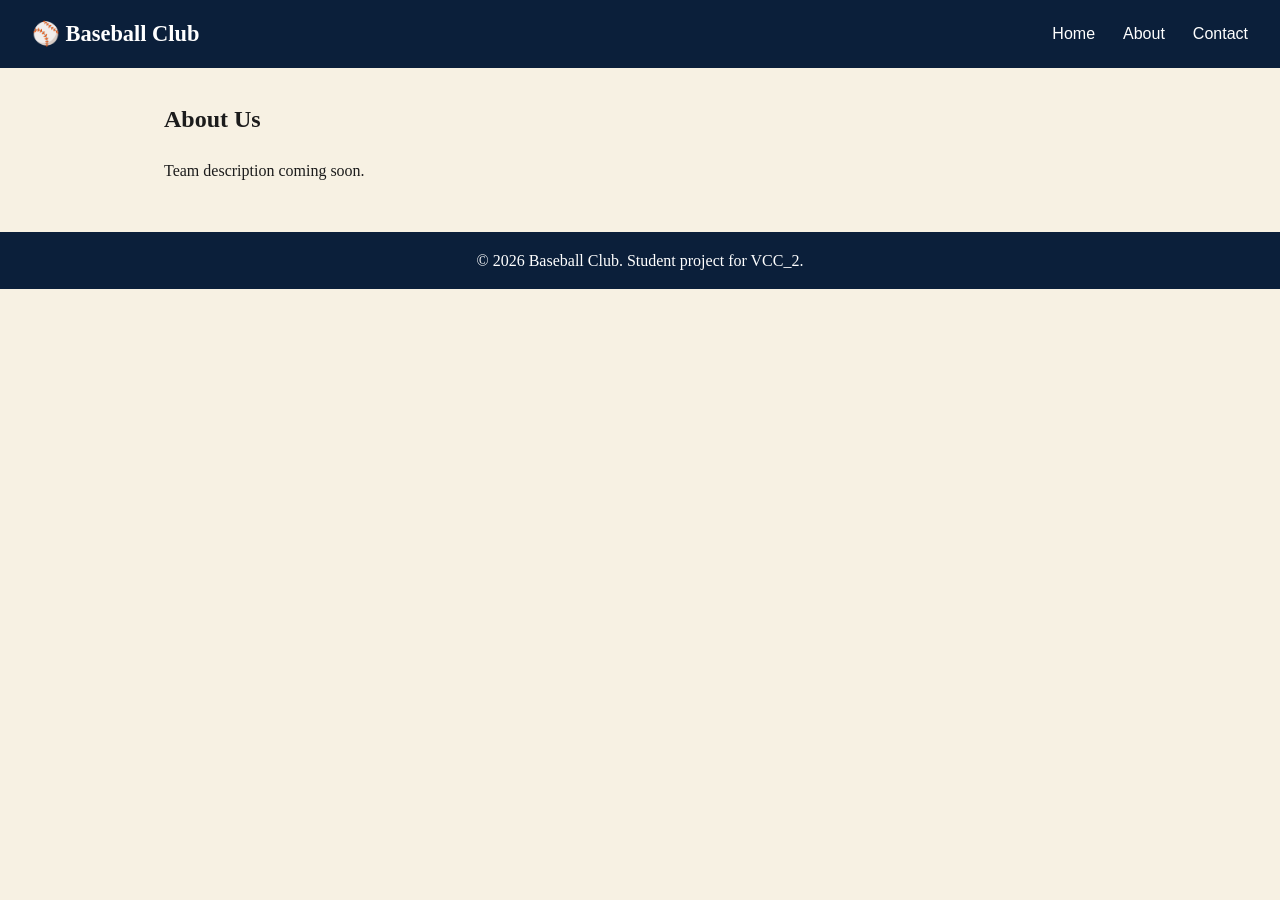
==== about.html @ e8f3b11d "Modified initial files" ====
<!DOCTYPE html>
<html lang="en">
<head>
  <meta charset="UTF-8">
  <meta name="viewport" content="width=device-width, initial-scale=1.0">
  <title>About | Baseball Club</title>
  <link rel="stylesheet" href="css/app.css">
</head>
<body>
  <header>
    <h1>⚾ Baseball Club</h1>
    <nav>
      <a href="index.html">Home</a>
      <a href="about.html">About</a>
      <a href="contact.html">Contact</a>
    </nav>
  </header>
  <main>
    <h2>About Us</h2>
    <p>Team description coming soon.</p>
  </main>
  <footer>&copy; <span id="year"></span> Baseball Club. Student project for VCC_2.</footer>
  <script src="js/app.js"></script>
</body>
</html>
---- css/app.css ----
:root{--navy:#0b1f3a;--red:#c8102e;--cream:#f7f1e3;--ink:#1c1c1c}
*{box-sizing:border-box}
body{margin:0;font-family:Georgia,serif;background:var(--cream);color:var(--ink);line-height:1.6}
header{background:var(--navy);color:#fff;display:flex;justify-content:space-between;align-items:center;padding:1rem 2rem}
header h1{margin:0;font-size:1.4rem}
nav a{color:#fff;text-decoration:none;margin-left:1.5rem;font-family:Arial,sans-serif}
nav a:hover{color:#ffd166}
.hero{background:var(--navy);color:#fff;text-align:center;padding:4rem 2rem;border-bottom:6px solid var(--red)}
.hero h2{font-size:2.4rem;margin:0 0 .5rem}
main{max-width:1000px;margin:2rem auto;padding:0 1.5rem}
.cards{display:grid;grid-template-columns:repeat(3,1fr);gap:1.5rem}
.card{background:#fff;border-top:4px solid var(--red);padding:1.25rem;box-shadow:0 2px 6px rgba(0,0,0,.15)}
.btn{display:inline-block;background:var(--red);color:#fff;padding:.7rem 1.4rem;text-decoration:none;font-family:Arial,sans-serif;border:0;cursor:pointer;border-radius:4px}
form{max-width:480px}
label{display:block;margin-top:1rem;font-weight:bold}
input,textarea{width:100%;padding:.6rem;border:1px solid #999;border-radius:4px;font:inherit}
.msg{margin-top:1rem;color:#0a7d33;font-weight:bold}
footer{background:var(--navy);color:#fff;text-align:center;padding:1rem;margin-top:3rem}
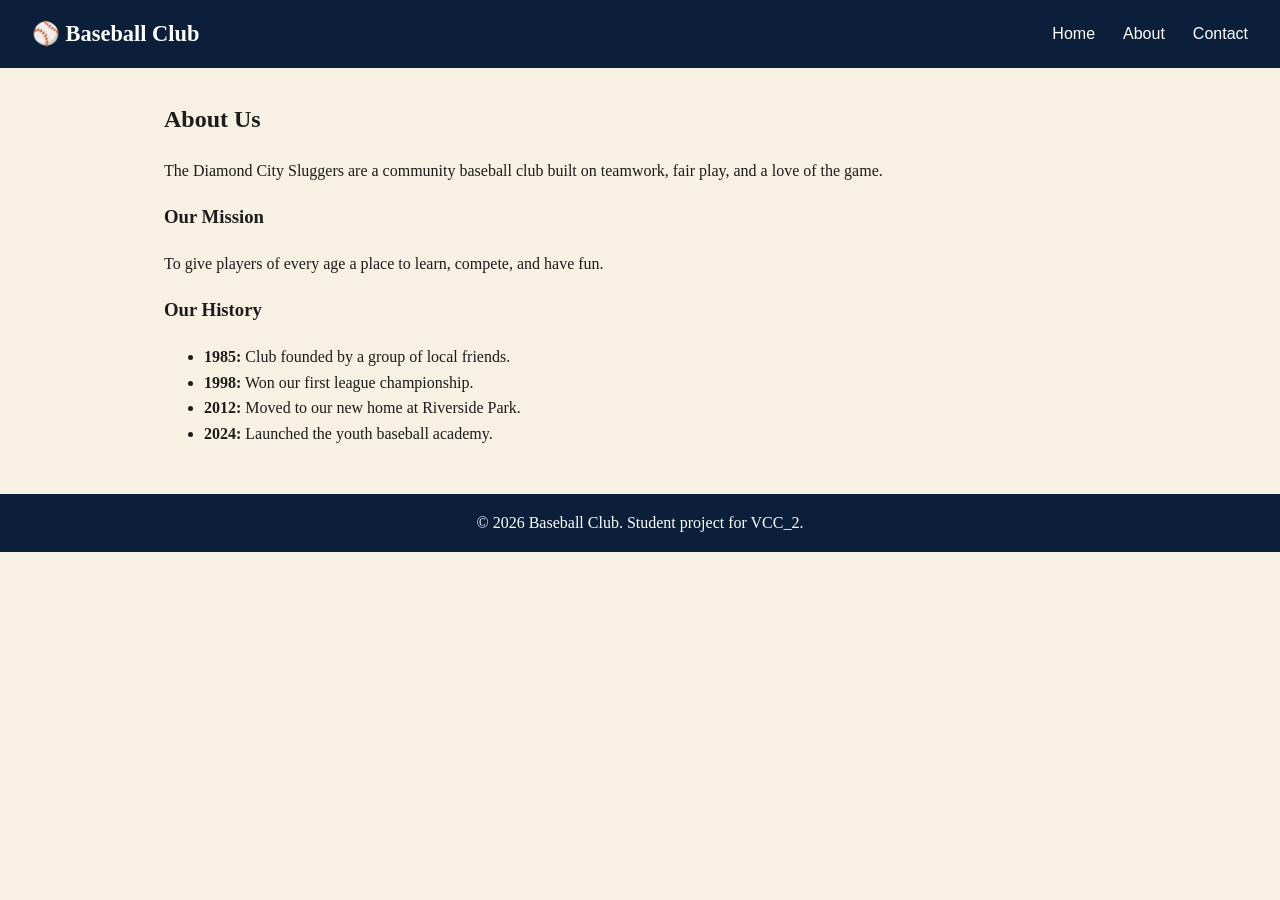
==== commit 289e10a0: "Add team description and history to About page Replaces the placeholder with real content." ====
--- a/about.html
+++ b/about.html
@@ -17,7 +17,16 @@
   </header>
   <main>
     <h2>About Us</h2>
-    <p>Team description coming soon.</p>
+    <p>The Diamond City Sluggers are a community baseball club built on teamwork, fair play, and a love of the game.</p>
+    <h3>Our Mission</h3>
+    <p>To give players of every age a place to learn, compete, and have fun.</p>
+    <h3>Our History</h3>
+    <ul>
+      <li><strong>1985:</strong> Club founded by a group of local friends.</li>
+      <li><strong>1998:</strong> Won our first league championship.</li>
+      <li><strong>2012:</strong> Moved to our new home at Riverside Park.</li>
+      <li><strong>2024:</strong> Launched the youth baseball academy.</li>
+    </ul>
   </main>
   <footer>&copy; <span id="year"></span> Baseball Club. Student project for VCC_2.</footer>
   <script src="js/app.js"></script>
